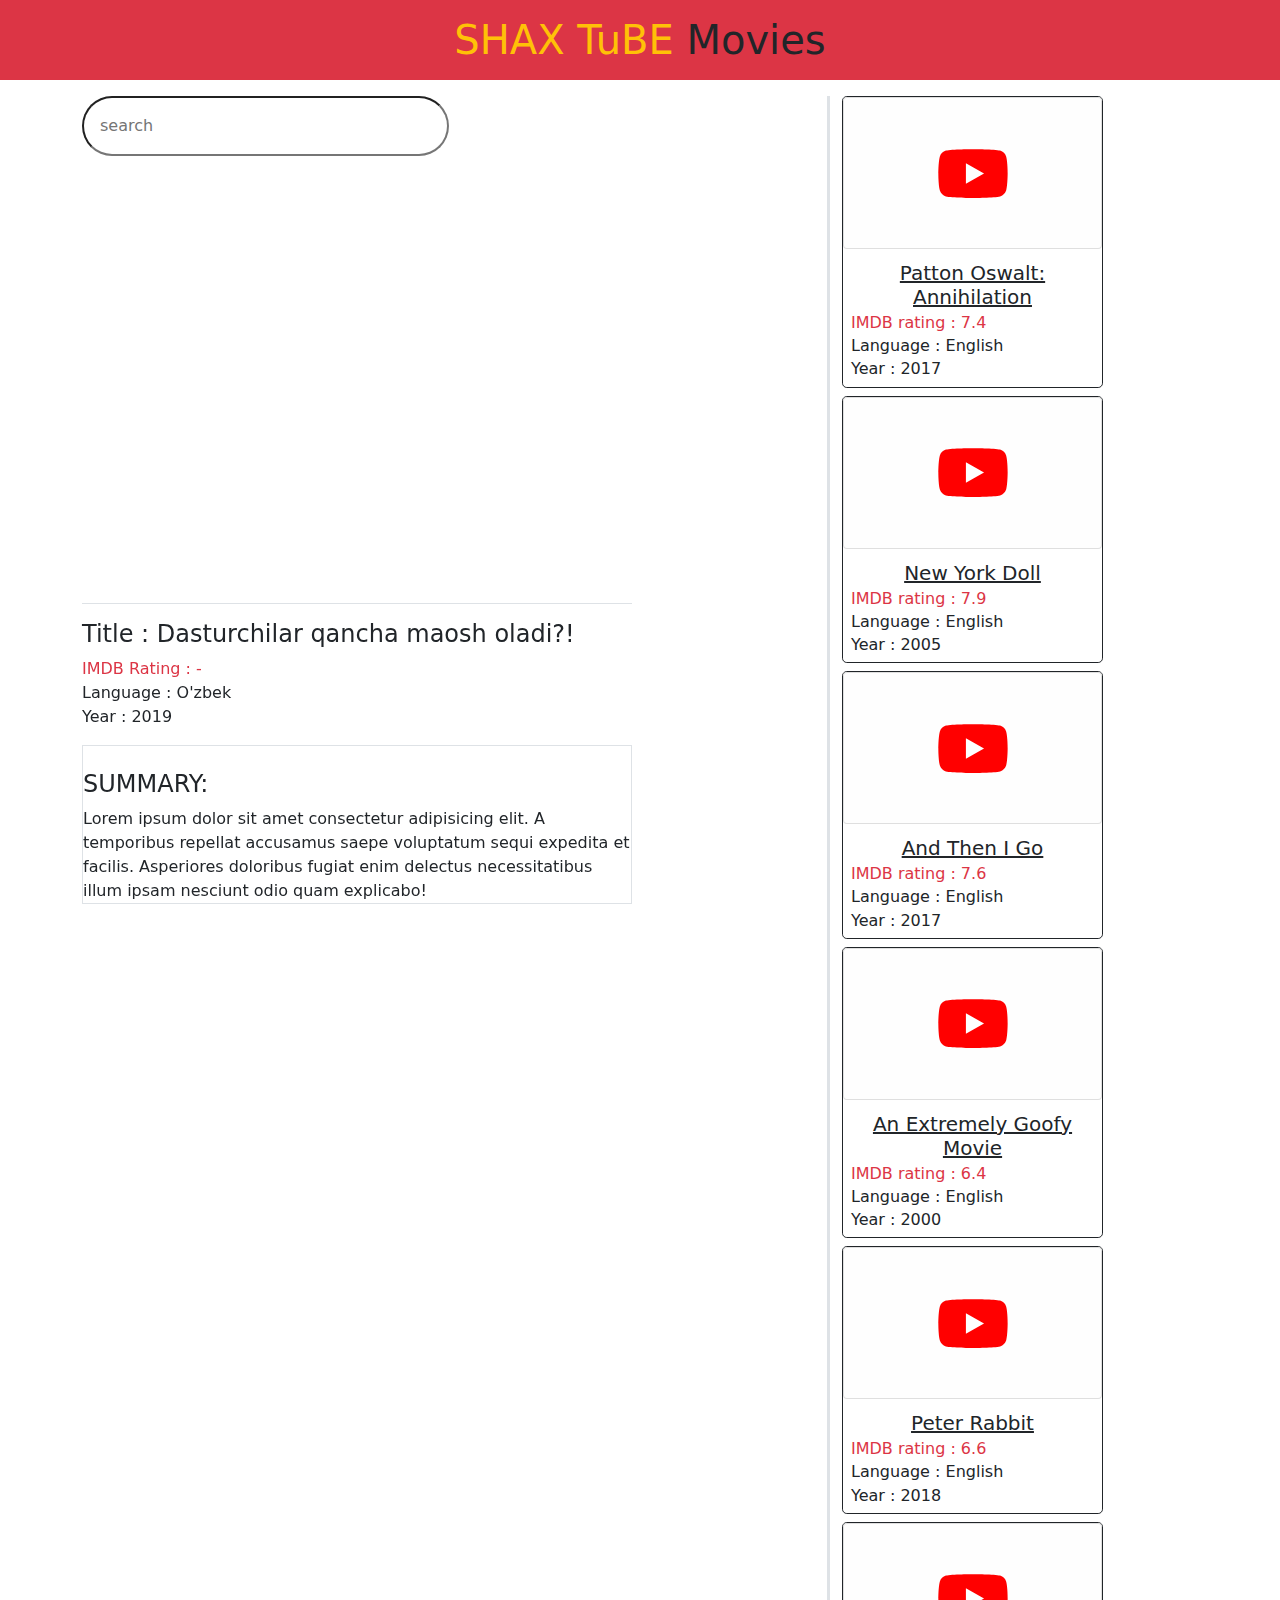
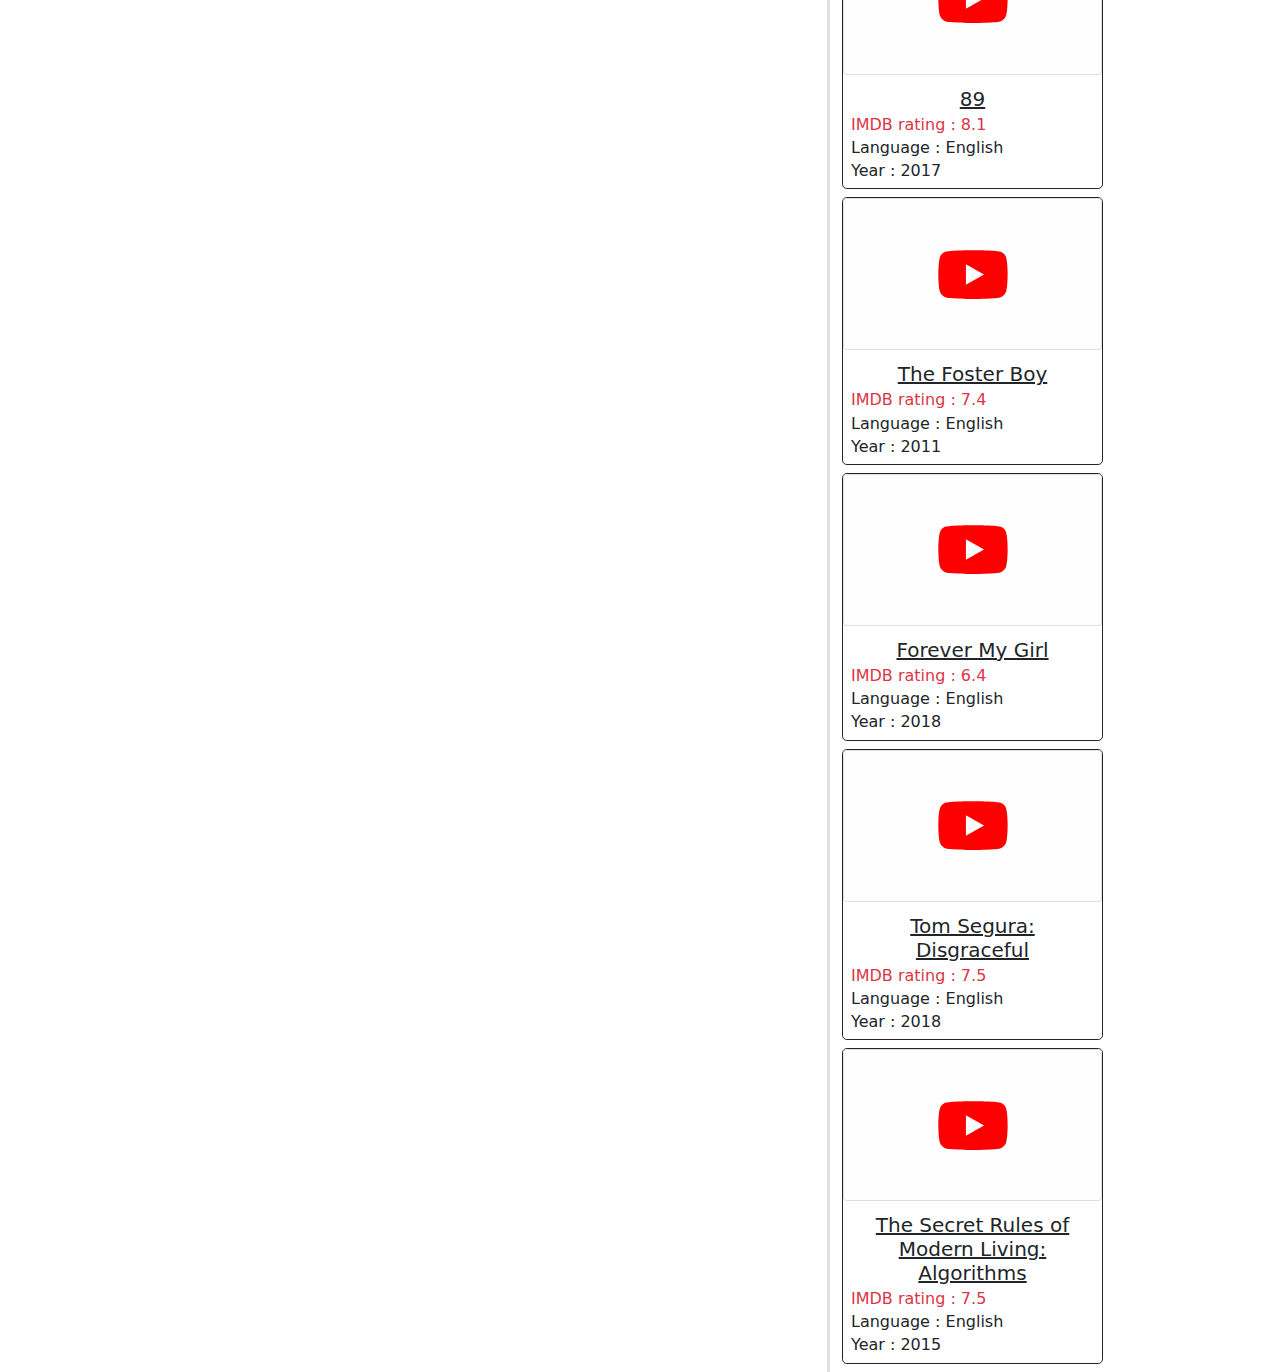
==== index.html @ f309c200 "initial app" ====
<!DOCTYPE html>
<html lang="en">
<head>
    <meta charset="UTF-8">
    <meta http-equiv="X-UA-Compatible" content="IE=edge">
    <meta name="viewport" content="width=device-width, initial-scale=1.0">
    <title>Document</title>
    <link rel="stylesheet" href="./css/bootstrap.min.css">
    <link rel="stylesheet" href="./css/movies.css">
</head>
<body>
    <h1 class="h1 text-center  bg-danger mb-3 p-3"><span class="text-warning">SHAX TuBE</span> Movies</h1>
    <div class="container-lg">
        <div class="row">
            <div class="col-8  border-end border-3">
                <form action="" method="POST" class="js-form">
                    <div class="mb-4">
                        <input class="w-50 rounded-pill p-3 js-search" type="search" name="search_movie" id="search-movie-id" placeholder="search" autocomplete="off">
                    </div>
                </form>
                <div>
                    <iframe class="full-screen-iframe"  width="700" height="400" src="https://www.youtube.com/embed/8FSF-Ua1S_4" title="YouTube video player" frameborder="0" allow="accelerometer; autoplay; clipboard-write; encrypted-media; gyroscope; picture-in-picture" allowfullscreen></iframe>
                </div>
                <div class="my-3 border-top b0rder-3 pt-3 w-75">
                    <div class="h4">Title : <span class="js-title">Dasturchilar qancha maosh oladi?!</span></div>
                    <div class="text-danger">IMDB Rating : <span class="js-imdb">-</span></div>
                    <div>Language : <span class="js-language"> O'zbek</span></div>
                    <div>Year : <span class="js-year"> 2019</span></div>
                </div>
                <div class="border w-75">
                    <div class="h4 mt-4">SUMMARY:</div>
                    <div class="js-summary">Lorem ipsum dolor sit amet consectetur adipisicing elit. A temporibus repellat accusamus saepe voluptatum sequi expedita et facilis. Asperiores doloribus fugiat enim delectus necessitatibus illum ipsam nesciunt odio quam explicabo!</div>
                </div>
            </div>
            <div class="col-3">
                <div class="js-wrapper">
                </div>
            </div>
        </div>
    </div>



    <script src="./js/movies.js"></script>
    <script src="./js/utility.js"></script>
    <script src="./js/moviesFunc.js"></script>
</body>
</html>
---- css/movies.css ----
.img-wrap {
       position: relative;
   } 
   .youtube-icon {
        position: absolute;
        width: 100%;
        height: 100%;
        background-color: rgba(247, 243, 243, 0.1);
    }
    .js-move-card:hover {
        box-shadow: -3px -3px 10px, 3px 3px 10px;
    }
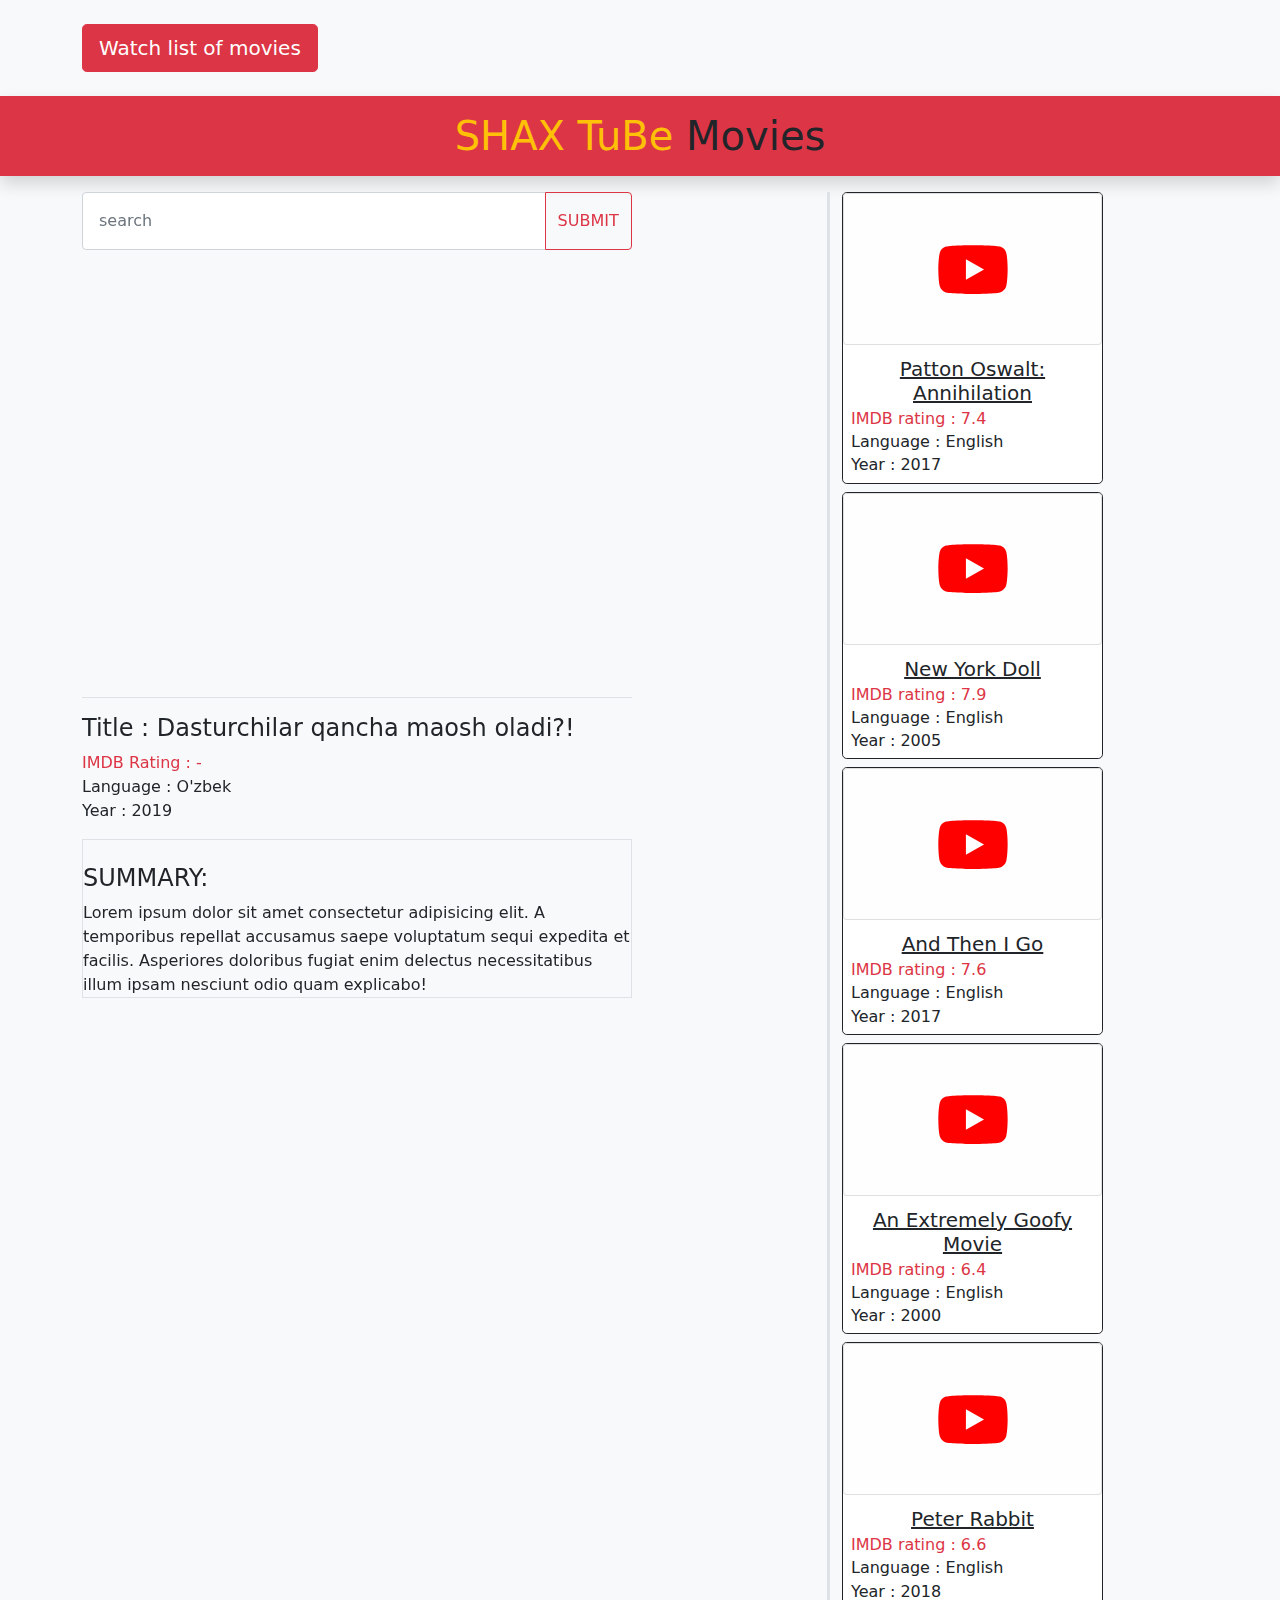
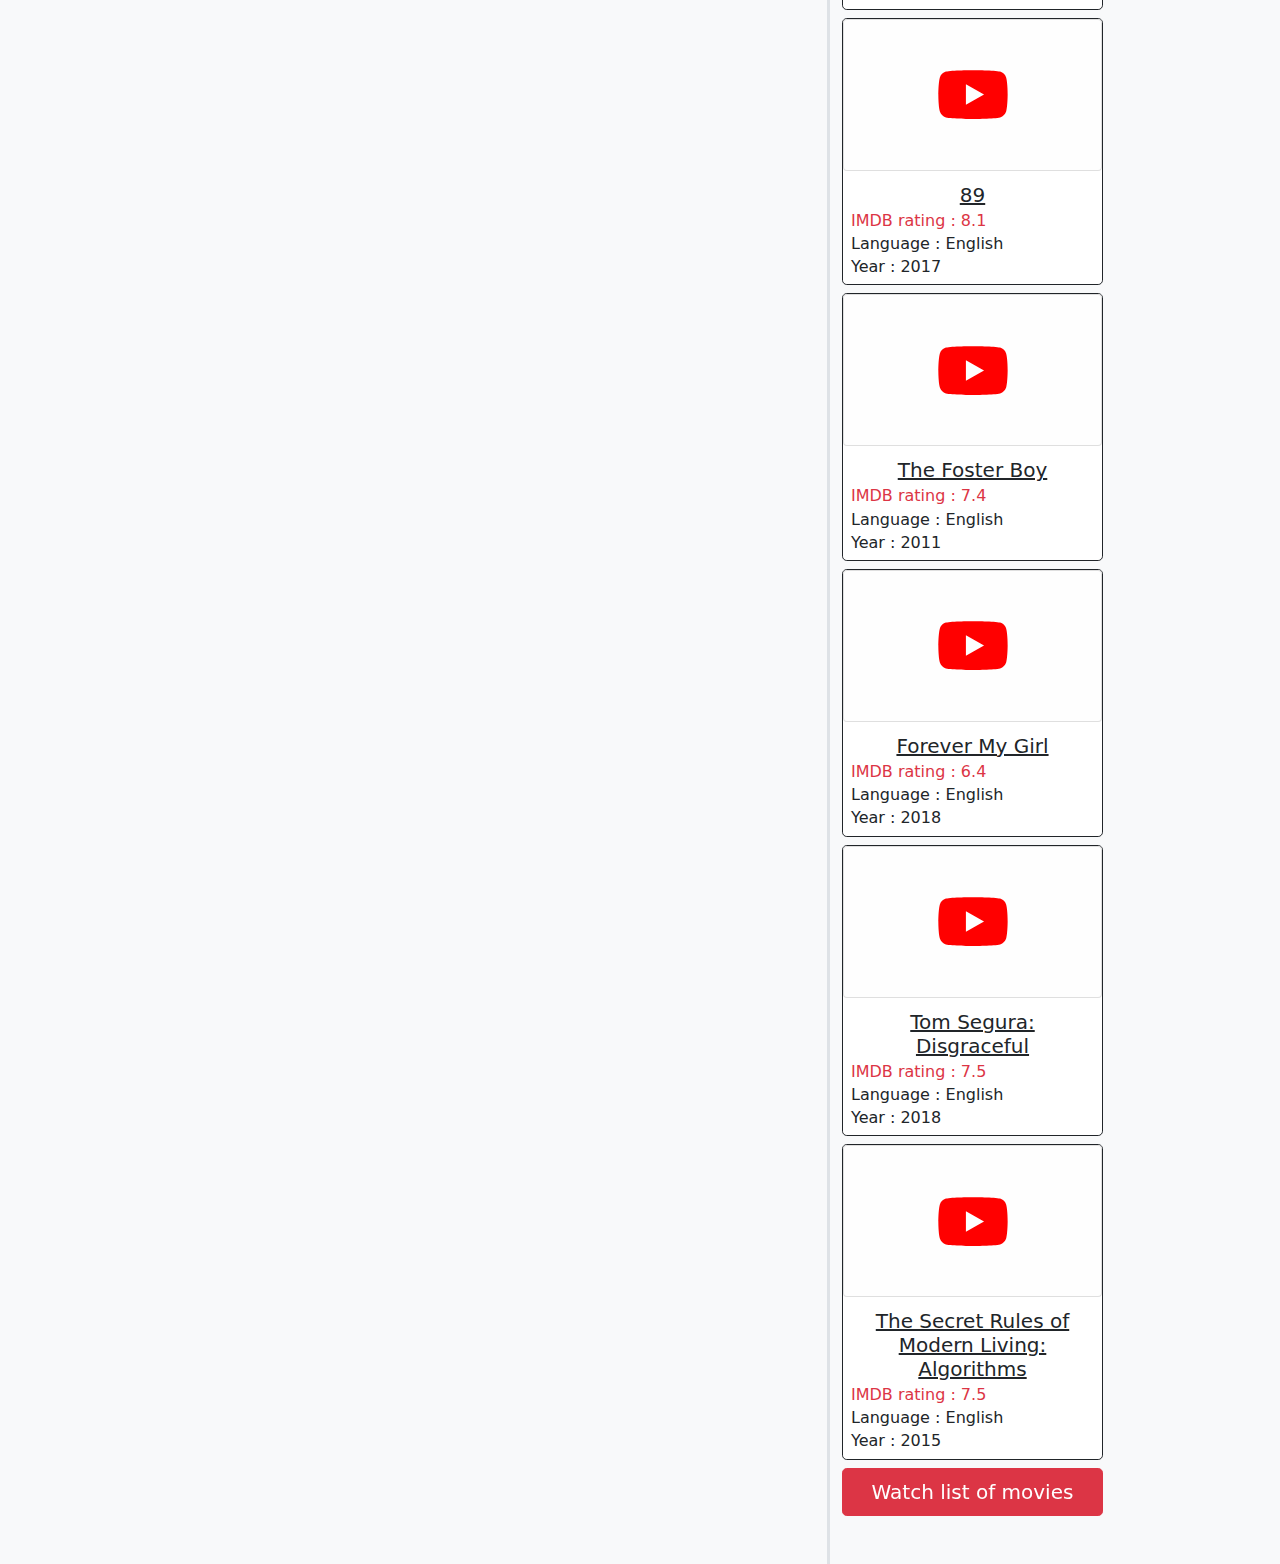
==== commit c4cb8326: "add movie list" ====
--- a/index.html
+++ b/index.html
@@ -8,15 +8,28 @@
     <link rel="stylesheet" href="./css/bootstrap.min.css">
     <link rel="stylesheet" href="./css/movies.css">
 </head>
-<body>
-    <h1 class="h1 text-center  bg-danger mb-3 p-3"><span class="text-warning">SHAX TuBE</span> Movies</h1>
+<body class="bg-light">
+    <div class="container">
+        <a href="list.html" class="btn btn-danger btn-lg my-4"> Watch list of movies</a></div>
+
+        <h1 class="h1 text-center shadow bg-danger mb-3 p-3"><span class="text-warning">SHAX TuBe</span> Movies</h1>
+
+        <div class="row">
+            <div class="col-8">
+        </div>
+        <div class="col-4">
+        </div>
+    </div>
+
     <div class="container-lg">
         <div class="row">
             <div class="col-8  border-end border-3">
                 <form action="" method="POST" class="js-form">
-                    <div class="mb-4">
-                        <input class="w-50 rounded-pill p-3 js-search" type="search" name="search_movie" id="search-movie-id" placeholder="search" autocomplete="off">
+                    <div class="mb-4 input-group w-75">
+                        <input class="p-3 js-search form-control" type="search" name="search_movie" id="search-movie-id" placeholder="search" autocomplete="off" aria-describedby="button-addon2">
+                        <button class="btn btn-outline-danger" type="submit" id="button-addon2"> SUBMIT </button>
                     </div>
+                    
                 </form>
                 <div>
                     <iframe class="full-screen-iframe"  width="700" height="400" src="https://www.youtube.com/embed/8FSF-Ua1S_4" title="YouTube video player" frameborder="0" allow="accelerometer; autoplay; clipboard-write; encrypted-media; gyroscope; picture-in-picture" allowfullscreen></iframe>
@@ -32,17 +45,18 @@
                     <div class="js-summary">Lorem ipsum dolor sit amet consectetur adipisicing elit. A temporibus repellat accusamus saepe voluptatum sequi expedita et facilis. Asperiores doloribus fugiat enim delectus necessitatibus illum ipsam nesciunt odio quam explicabo!</div>
                 </div>
             </div>
-            <div class="col-3">
+            <div class="col-3 mb-5">
                 <div class="js-wrapper">
                 </div>
+                <a href="list.html" class="btn btn-lg btn-danger w-100">Watch list of movies</a>
             </div>
         </div>
     </div>
 
 
 
-    <script src="./js/movies.js"></script>
-    <script src="./js/utility.js"></script>
-    <script src="./js/moviesFunc.js"></script>
+    <script src="./movies/movies.js"></script>
+    <script src="./movies/utility.js"></script>
+    <script src="./movies/moviesFunc.js"></script>
 </body>
 </html>--- a/css/movies.css
+++ b/css/movies.css
@@ -7,6 +7,18 @@
         height: 100%;
         background-color: rgba(247, 243, 243, 0.1);
     }
+    .js-move-card {
+        transition: all 0.4s ease;
+    }
     .js-move-card:hover {
-        box-shadow: -3px -3px 10px, 3px 3px 10px;
+        box-shadow: -3px -3px 6px, 3px 3px 10px;
+        cursor: pointer;
+    }
+    .srLiClass {
+        transition: all 0.3s ease;
+        text-overflow: ellipsis;
+    }
+    .srLiClass:hover {
+        background-color: rgb(221, 155, 33);
+        cursor: pointer;
     }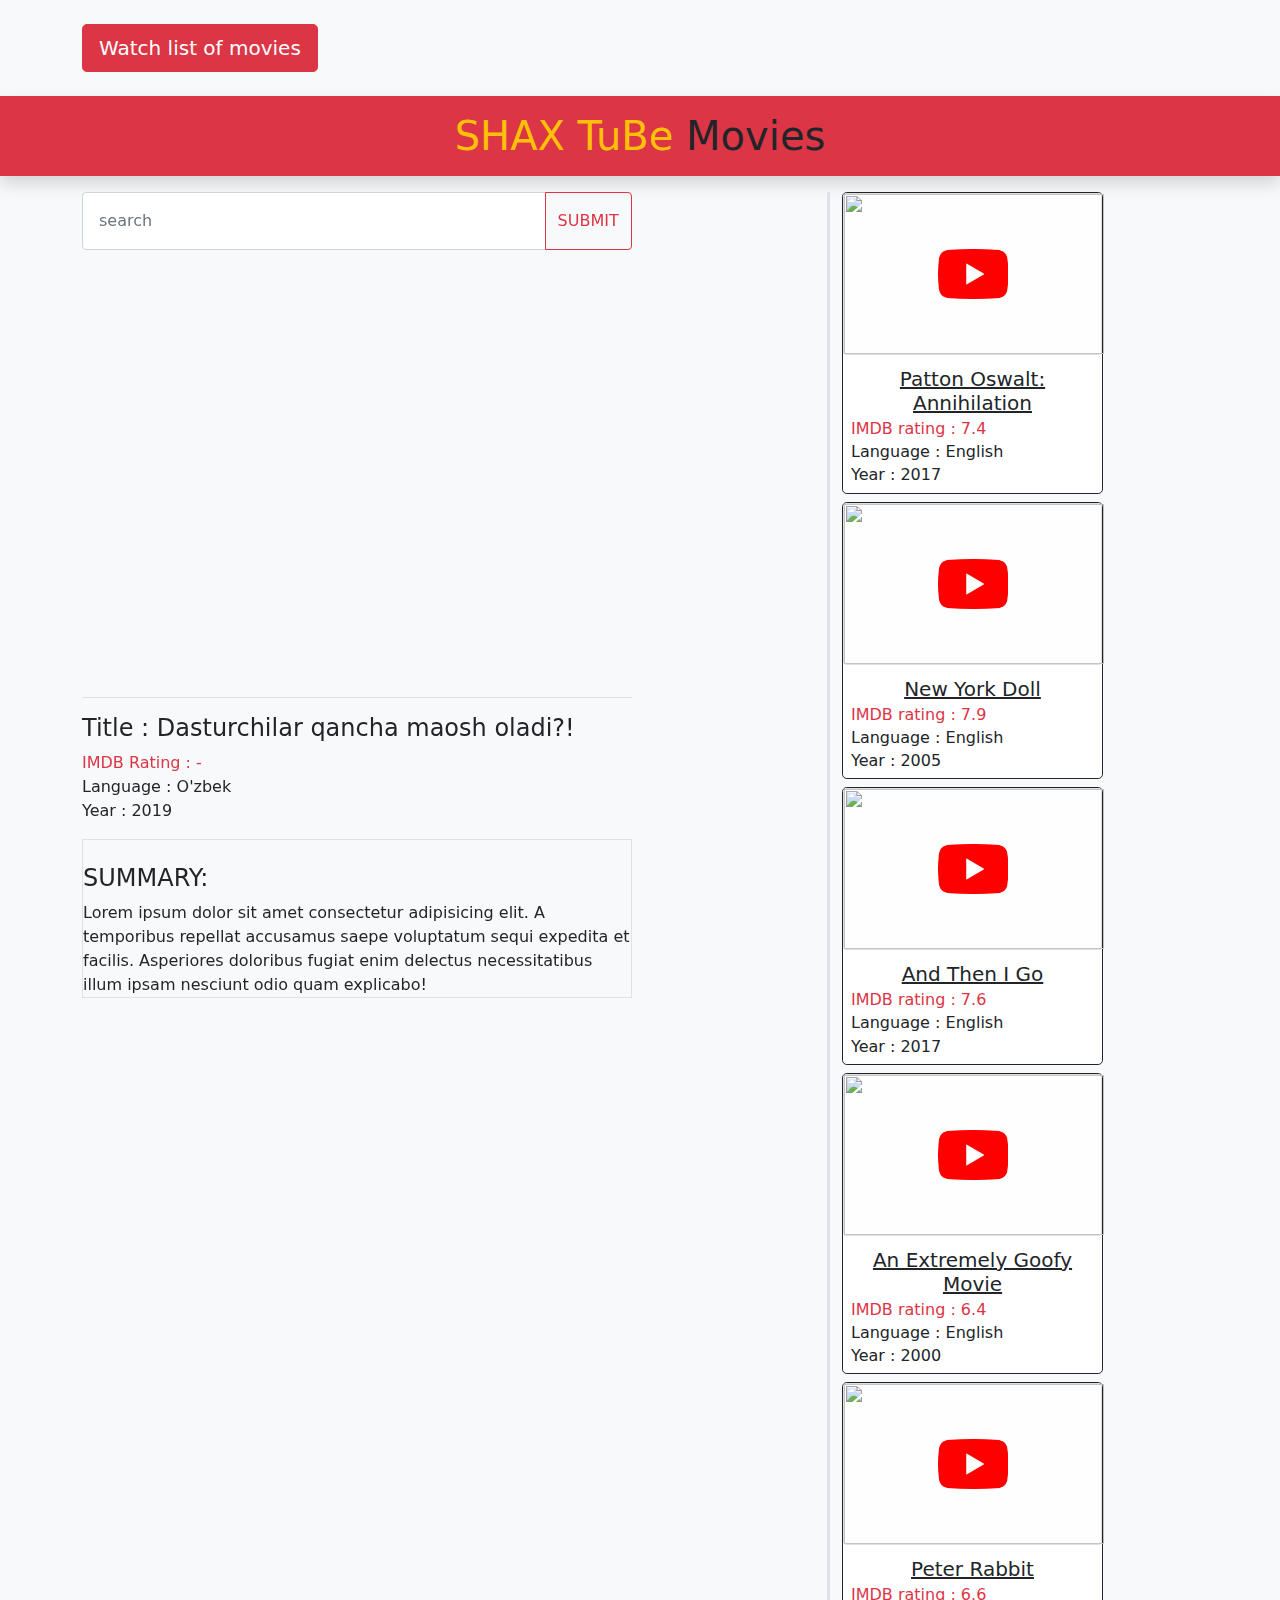
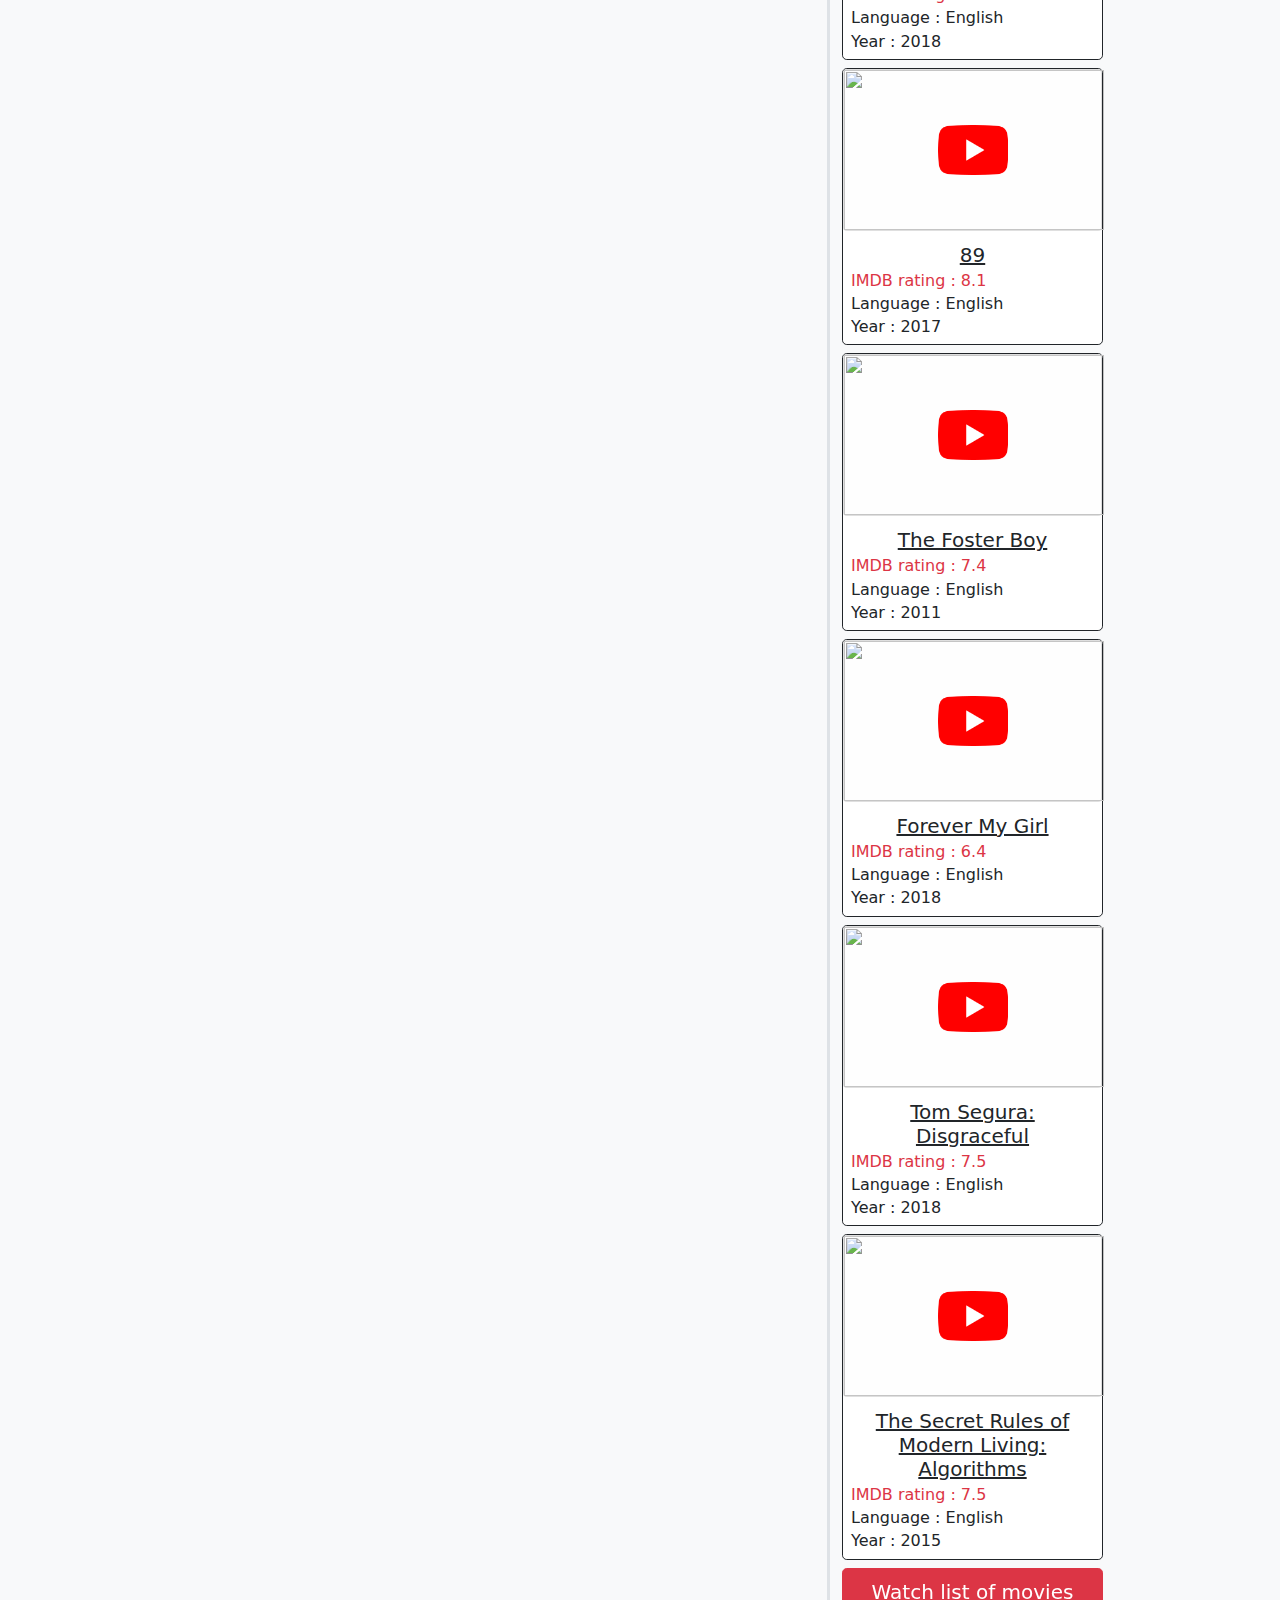
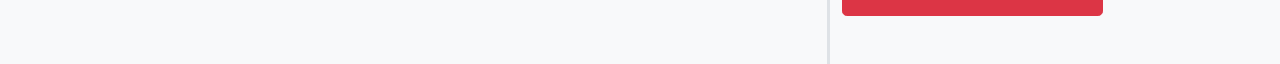
==== commit dab3fbd5: "add sort function" ====
--- a/index.html
+++ b/index.html
@@ -11,52 +11,51 @@
 <body class="bg-light">
     <div class="container">
         <a href="list.html" class="btn btn-danger btn-lg my-4"> Watch list of movies</a></div>
-
+        
         <h1 class="h1 text-center shadow bg-danger mb-3 p-3"><span class="text-warning">SHAX TuBe</span> Movies</h1>
-
+        
         <div class="row">
             <div class="col-8">
+            </div>
+            <div class="col-4">
+            </div>
         </div>
-        <div class="col-4">
-        </div>
-    </div>
-
-    <div class="container-lg">
-        <div class="row">
-            <div class="col-8  border-end border-3">
-                <form action="" method="POST" class="js-form">
-                    <div class="mb-4 input-group w-75">
-                        <input class="p-3 js-search form-control" type="search" name="search_movie" id="search-movie-id" placeholder="search" autocomplete="off" aria-describedby="button-addon2">
-                        <button class="btn btn-outline-danger" type="submit" id="button-addon2"> SUBMIT </button>
+        
+        <div class="container-lg">
+            <div class="row">
+                <div class="col-8  border-end border-3">
+                    <form action="" method="POST" class="js-form">
+                        <div class="mb-4 input-group w-75">
+                            <input class="p-3 js-search form-control" type="search" name="search_movie" id="search-movie-id" placeholder="search" autocomplete="off" aria-describedby="button-addon2">
+                            <button class="btn btn-outline-danger" type="submit" id="button-addon2"> SUBMIT </button>
+                        </div>
+                        
+                    </form>
+                    <div>
+                        <iframe class="full-screen-iframe"  width="700" height="400" src="https://www.youtube.com/embed/8FSF-Ua1S_4" title="YouTube video player" frameborder="0" allow="accelerometer; autoplay; clipboard-write; encrypted-media; gyroscope; picture-in-picture" allowfullscreen></iframe>
                     </div>
-                    
-                </form>
-                <div>
-                    <iframe class="full-screen-iframe"  width="700" height="400" src="https://www.youtube.com/embed/8FSF-Ua1S_4" title="YouTube video player" frameborder="0" allow="accelerometer; autoplay; clipboard-write; encrypted-media; gyroscope; picture-in-picture" allowfullscreen></iframe>
+                    <div class="my-3 border-top b0rder-3 pt-3 w-75">
+                        <div class="h4">Title : <span class="js-title">Dasturchilar qancha maosh oladi?!</span></div>
+                        <div class="text-danger">IMDB Rating : <span class="js-imdb">-</span></div>
+                        <div>Language : <span class="js-language"> O'zbek</span></div>
+                        <div>Year : <span class="js-year"> 2019</span></div>
+                    </div>
+                    <div class="border w-75">
+                        <div class="h4 mt-4">SUMMARY:</div>
+                        <div class="js-summary">Lorem ipsum dolor sit amet consectetur adipisicing elit. A temporibus repellat accusamus saepe voluptatum sequi expedita et facilis. Asperiores doloribus fugiat enim delectus necessitatibus illum ipsam nesciunt odio quam explicabo!</div>
+                    </div>
                 </div>
-                <div class="my-3 border-top b0rder-3 pt-3 w-75">
-                    <div class="h4">Title : <span class="js-title">Dasturchilar qancha maosh oladi?!</span></div>
-                    <div class="text-danger">IMDB Rating : <span class="js-imdb">-</span></div>
-                    <div>Language : <span class="js-language"> O'zbek</span></div>
-                    <div>Year : <span class="js-year"> 2019</span></div>
-                </div>
-                <div class="border w-75">
-                    <div class="h4 mt-4">SUMMARY:</div>
-                    <div class="js-summary">Lorem ipsum dolor sit amet consectetur adipisicing elit. A temporibus repellat accusamus saepe voluptatum sequi expedita et facilis. Asperiores doloribus fugiat enim delectus necessitatibus illum ipsam nesciunt odio quam explicabo!</div>
+                <div class="col-3 mb-5">
+                    <div class="js-wrapper">
+                    </div>
+                    <a href="list.html" class="btn btn-lg btn-danger w-100">Watch list of movies</a>
                 </div>
             </div>
-            <div class="col-3 mb-5">
-                <div class="js-wrapper">
-                </div>
-                <a href="list.html" class="btn btn-lg btn-danger w-100">Watch list of movies</a>
-            </div>
         </div>
-    </div>
-
-
-
-    <script src="./movies/movies.js"></script>
-    <script src="./movies/utility.js"></script>
-    <script src="./movies/moviesFunc.js"></script>
-</body>
-</html>+        
+        
+        <script src="./movies/movies.js"></script>
+        <script src="./movies/utility.js"></script>
+        <script src="./movies/moviesFunc.js"></script>
+    </body>
+    </html>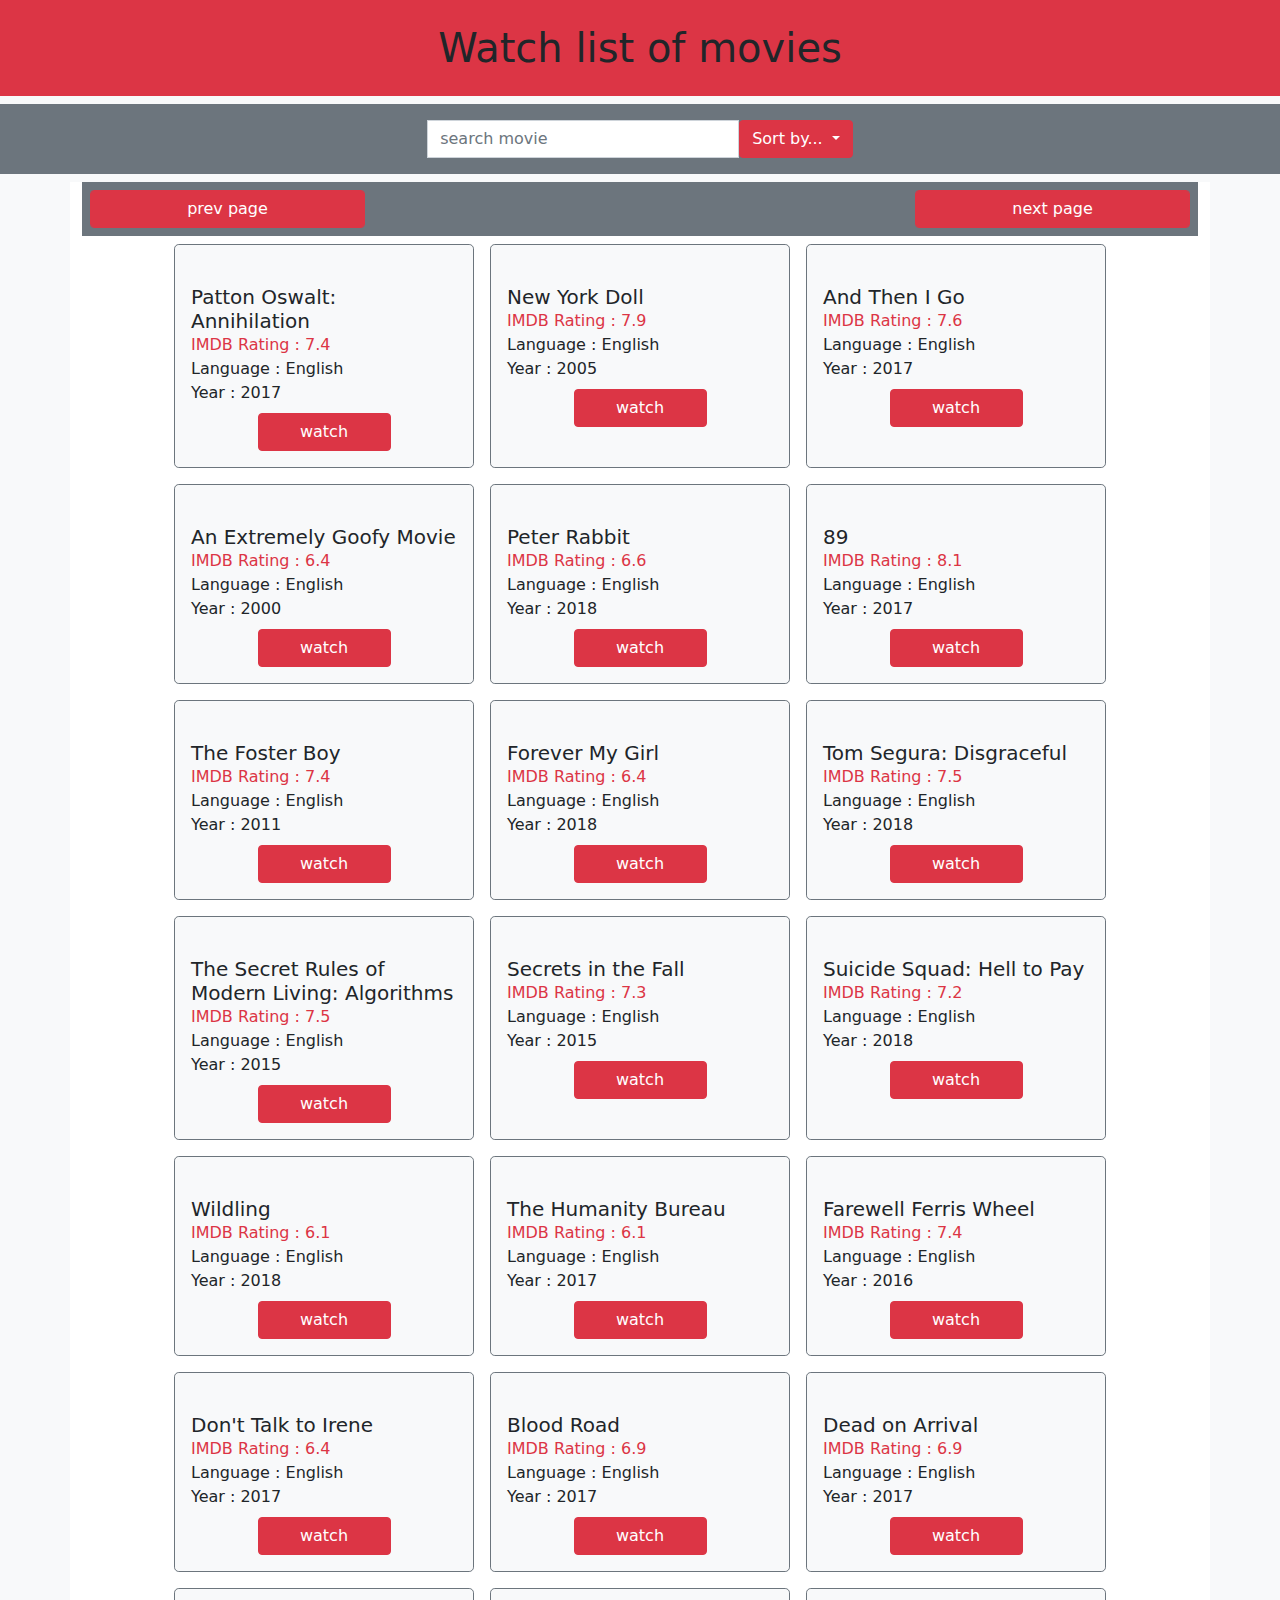
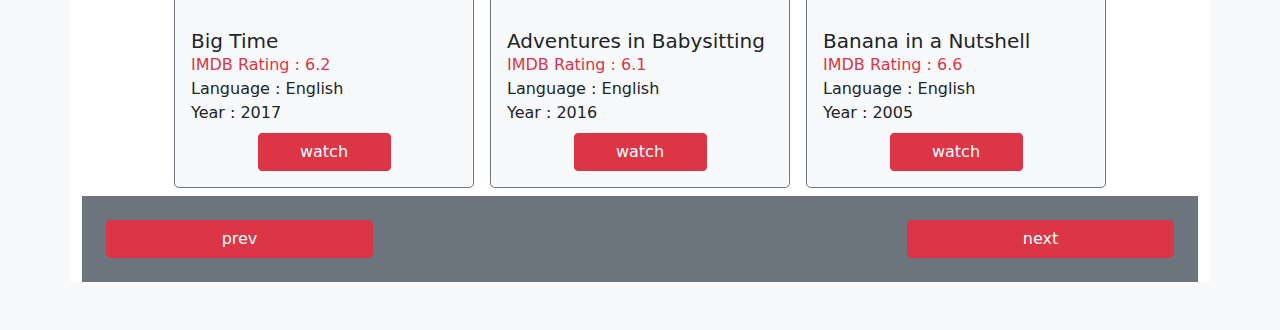
==== commit 8335eb14: "repair word prev" ====
--- a/index.html
+++ b/index.html
@@ -9,53 +9,65 @@
     <link rel="stylesheet" href="./css/movies.css">
 </head>
 <body class="bg-light">
-    <div class="container">
-        <a href="list.html" class="btn btn-danger btn-lg my-4"> Watch list of movies</a></div>
-        
-        <h1 class="h1 text-center shadow bg-danger mb-3 p-3"><span class="text-warning">SHAX TuBe</span> Movies</h1>
-        
-        <div class="row">
-            <div class="col-8">
-            </div>
-            <div class="col-4">
-            </div>
+    <h1 class="bg-danger text-center p-4">Watch list of movies</h1>
+
+
+
+<form action="" class="js-form-list" style="position: relative;">
+    
+    <div class="bg-secondary p-3 d-flex justify-content-center">
+        <input type="search" class="js-search-input rounded-0 form-control w-25" placeholder="search movie">
+        <button class="btn btn-danger dropdown-toggle" type="button" data-bs-toggle="dropdown" aria-expanded="false">Sort by... </button>
+        <ul class="dropdown-menu dropdown-menu-end">
+            <li><a class="dropdown-item js-sort-AZ" href="#">Sort A-Z</a></li>
+            <li><a class="dropdown-item js-sort-ZA" href="#">Sort Z_A</a></li>
+            <li><a class="dropdown-item js-sort-imdb" href="#">Sort IMDB Rating</a></li>
+            <li><a class="dropdown-item js-sort-year-start" href="#">Sort year start</a></li>
+            <li><a class="dropdown-item js-sort-year-end" href="#">Sort year end</a></li>
+          
+        </ul>
+      </div>
+
+    <div class="d-flex justify-content-center  p-1">
+        <ul class="list-unstyled overflow-auto js-search-list  bg-light" style="max-height: 230px; width: 345px; position: absolute; top: 75%; left: calc(50% - 217px);">
+            <li></li>
+        </ul>
+    </div>
+</form>
+
+<main>
+    <div class="container bg-white">
+        <div class="d-flex justify-content-between bg-secondary p-2">
+            <button class="form-control btn btn-danger w-25" type="button" onclick="prewFunc();">prev page</button>
+            <button class="form-control btn btn-danger w-25" type="button" onclick="nextFunc();">next page</button>
         </div>
-        
-        <div class="container-lg">
-            <div class="row">
-                <div class="col-8  border-end border-3">
-                    <form action="" method="POST" class="js-form">
-                        <div class="mb-4 input-group w-75">
-                            <input class="p-3 js-search form-control" type="search" name="search_movie" id="search-movie-id" placeholder="search" autocomplete="off" aria-describedby="button-addon2">
-                            <button class="btn btn-outline-danger" type="submit" id="button-addon2"> SUBMIT </button>
-                        </div>
-                        
-                    </form>
-                    <div>
-                        <iframe class="full-screen-iframe"  width="700" height="400" src="https://www.youtube.com/embed/8FSF-Ua1S_4" title="YouTube video player" frameborder="0" allow="accelerometer; autoplay; clipboard-write; encrypted-media; gyroscope; picture-in-picture" allowfullscreen></iframe>
-                    </div>
-                    <div class="my-3 border-top b0rder-3 pt-3 w-75">
-                        <div class="h4">Title : <span class="js-title">Dasturchilar qancha maosh oladi?!</span></div>
-                        <div class="text-danger">IMDB Rating : <span class="js-imdb">-</span></div>
-                        <div>Language : <span class="js-language"> O'zbek</span></div>
-                        <div>Year : <span class="js-year"> 2019</span></div>
-                    </div>
-                    <div class="border w-75">
-                        <div class="h4 mt-4">SUMMARY:</div>
-                        <div class="js-summary">Lorem ipsum dolor sit amet consectetur adipisicing elit. A temporibus repellat accusamus saepe voluptatum sequi expedita et facilis. Asperiores doloribus fugiat enim delectus necessitatibus illum ipsam nesciunt odio quam explicabo!</div>
-                    </div>
-                </div>
-                <div class="col-3 mb-5">
-                    <div class="js-wrapper">
-                    </div>
-                    <a href="list.html" class="btn btn-lg btn-danger w-100">Watch list of movies</a>
-                </div>
-            </div>
+        <div class="js-cards-wrapper d-flex flex-wrap justify-content-center">
         </div>
-        
-        
-        <script src="./movies/movies.js"></script>
-        <script src="./movies/utility.js"></script>
-        <script src="./movies/moviesFunc.js"></script>
-    </body>
-    </html>+        <div class="d-flex justify-content-between mb-5 bg-secondary p-4">
+            <button class="form-control btn btn-danger w-25" type="button" onclick="prewFunc();">prev</button>
+            <button class="form-control btn btn-danger w-25" type="button" onclick="nextFunc();">next</button>
+        </div>
+    </div>
+</main>
+
+
+
+<template id="card-template">
+    <div class="m-2 rounded-3 bg-light border border-secondary" style="width: 300px">
+        <img src="" class="card-img-top js-card-img" alt="">
+        <div class="card-body">
+          <h5 class="card-title m-0 js-movie-title">Card title</h5>
+          <p class="card-text m-0 js-movie-imdb text-danger">Movie name</p>
+          <p class="card-text m-0 js-movie-language">language</p>
+          <p class="card-text m-0 mb-2 js-movie-year"></p>
+          <a href="index2.html" class="btn btn-danger  w-50 js-watch-movies" style="margin-left: auto; margin-right: auto; display: block;">watch</a>
+        </div>
+      </div>
+</template>
+    <script src="./js/bootstrap.bundle.min.js"></script>
+    <script src="./movies/movies.js"></script>
+    <script src="./movies/utility.js"></script>
+    <script src="./movies/func.js"></script>
+    <script src="./movies/listFunc.js"></script>
+</body>
+</html>